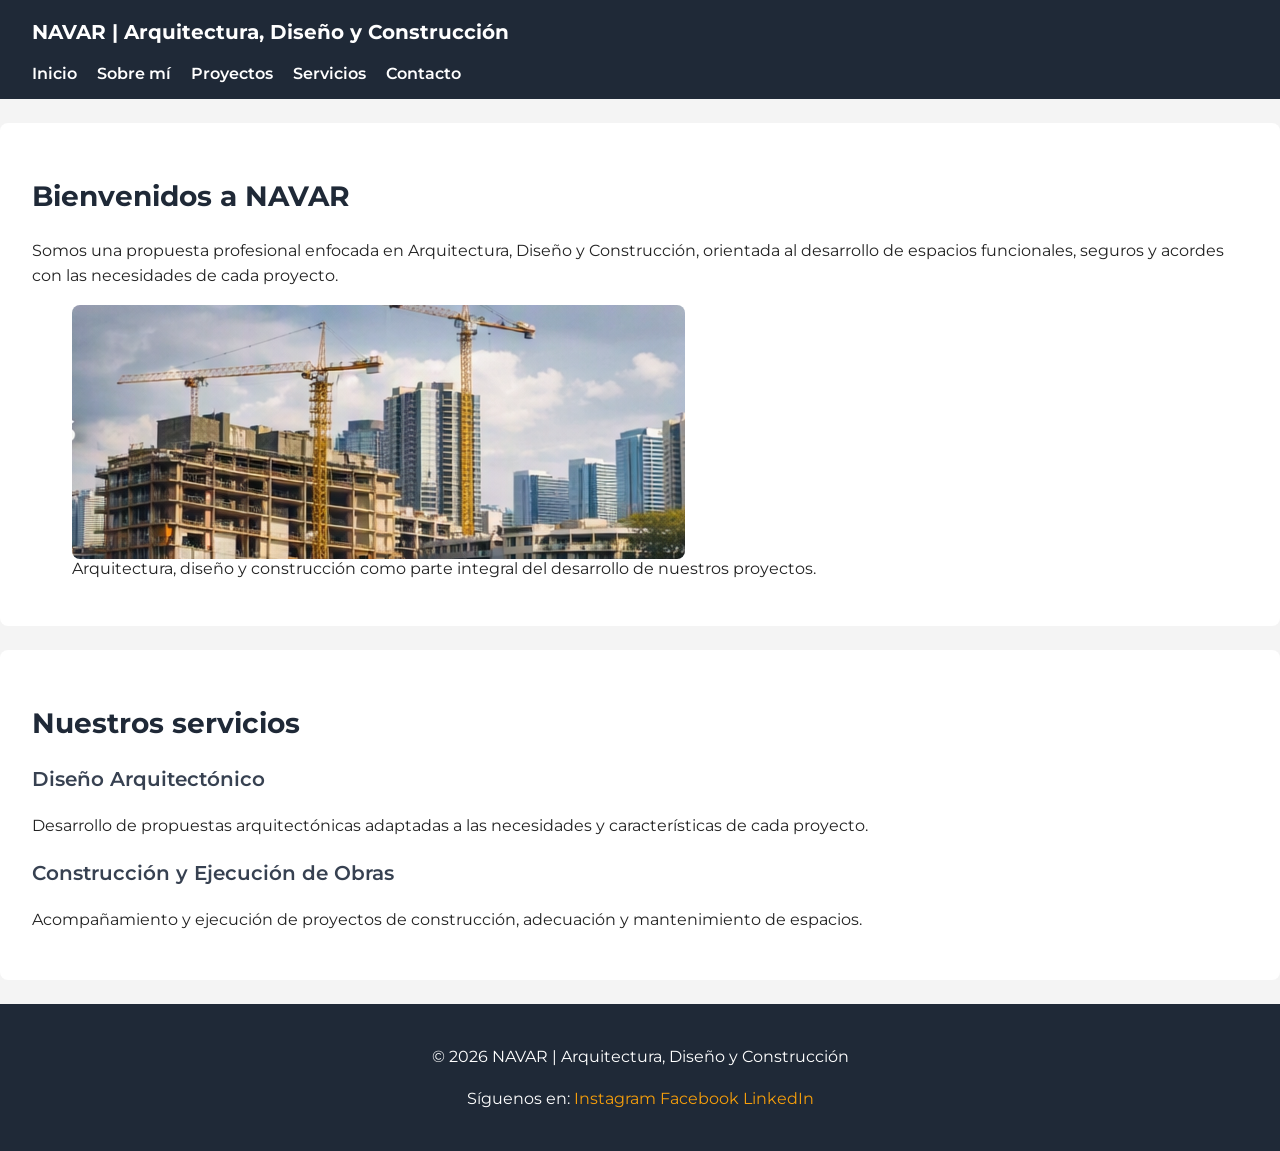
==== index.html @ 4e8dbc4c "Preentrega 2 - Estilizacion visual NAVAR" ====
<!DOCTYPE html>
<html lang="es">
<head>
    <meta charset="UTF-8">
    <meta name="viewport" content="width=device-width, initial-scale=1.0">
    <title>NAVAR | Inicio</title>

    <link rel="preconnect" href="https://fonts.googleapis.com">
<link rel="preconnect" href="https://fonts.gstatic.com" crossorigin>
<link href="https://fonts.googleapis.com/css2?family=Montserrat:wght@400;600;700&display=swap" rel="stylesheet">

    <link rel="stylesheet" href="styles/styles.css">
</head>
<body>
 <header>
    <p class="marca">NAVAR | Arquitectura, Diseño y Construcción</p>

    <nav>
        <ul>
            <li><a href="index.html">Inicio</a></li>
        <li><a href="pages/sobre-mi.html">Sobre mí</a></li>
        <li><a href="pages/proyectos.html">Proyectos</a></li>
        <li><a href="pages/servicios.html">Servicios</a></li>
        <li><a href="pages/contacto.html">Contacto</a></li>
        </ul>
    </nav>
</header>
<main>
    <section>
        <h2>Bienvenidos a NAVAR</h2>
        <p>
            Somos una propuesta profesional enfocada en Arquitectura, Diseño y Construcción,
            orientada al desarrollo de espacios funcionales, seguros y acordes con las
            necesidades de cada proyecto.
        </p>
      <figure>
    <img src="img/proyecto-construccion.png"
         alt="Edificio en proceso de construcción con estructura y equipos de obra">
    <figcaption>
        Arquitectura, diseño y construcción como parte integral del desarrollo de nuestros proyectos.
    </figcaption>
</figure>  
    </section>

    <section>
        <h2>Nuestros servicios</h2>

        <article>
            <h3>Diseño Arquitectónico</h3>
            <p>
                Desarrollo de propuestas arquitectónicas adaptadas a las necesidades
                y características de cada proyecto.
            </p>
        </article>

        <article>
            <h3>Construcción y Ejecución de Obras</h3>
            <p>
                Acompañamiento y ejecución de proyectos de construcción,
                adecuación y mantenimiento de espacios.
            </p>
        </article>
    </section>
</main> 
<footer>
    <p>&copy; 2026 NAVAR | Arquitectura, Diseño y Construcción</p>

    <p>
        Síguenos en:
        <a href="https://www.instagram.com/" target="_blank" rel="noopener">Instagram</a>
        <a href="https://www.facebook.com/" target="_blank" rel="noopener">Facebook</a>
        <a href="https://www.linkedin.com/" target="_blank" rel="noopener">LinkedIn</a>
    </p>
</footer>  
</body>
</html>
---- styles/styles.css ----
/* =========================
   1. ESTILOS GENERALES
========================= */

body {
    margin: 0;
    font-family: "Montserrat", sans-serif;
    background-color: #f4f4f4;
    color: #222222;
}


/* =========================
   2. HEADER Y NAVEGACIÓN
========================= */

header {
    background-color: #1f2937;
    color: #ffffff;
    padding: 1rem 2rem;
}

nav ul {
    list-style: none;
    margin: 0;
    padding: 0;
}

nav li {
    display: inline-block;
    margin-right: 1rem;
}

nav a {
    color: #ffffff;
    text-decoration: none;
    font-weight: 600;
}

nav a:hover {
    color: #f59e0b;
}

.marca {
    margin: 0 0 1rem 0;
    color: #ffffff;
    font-size: 1.25rem;
    font-weight: 700;
}

/* =========================
   3. TÍTULOS Y TEXTOS
========================= */

h1 {
    font-size: 2.5rem;
    font-weight: 700;
    line-height: 1.2;
    color: #1f2937;
}

h2 {
    font-size: 1.75rem;
    font-weight: 700;
    line-height: 1.3;
    color: #1f2937;
}

h3 {
    font-size: 1.25rem;
    font-weight: 600;
    line-height: 1.4;
    color: #374151;
}

p {
    font-size: 1rem;
    font-weight: 400;
    line-height: 1.6;
}


/* =========================
   4. SECCIONES
========================= */

section {
    background-color: #ffffff;
    margin: 1.5rem 0;
    padding: 2rem;
    border-radius: 0.5rem;
}


/* =========================
   5. IMÁGENES
========================= */

img {
    max-width: 100%;
    height: auto;
    display: block;
    border-radius: 0.5rem;
}


/* =========================
   6. FOOTER
========================= */

footer {
    background-color: #1f2937;
    color: #ffffff;
    padding: 1.5rem 2rem;
    text-align: center;
}

footer a {
    color: #f59e0b;
    text-decoration: none;
}

footer a:hover {
    text-decoration: underline;
}
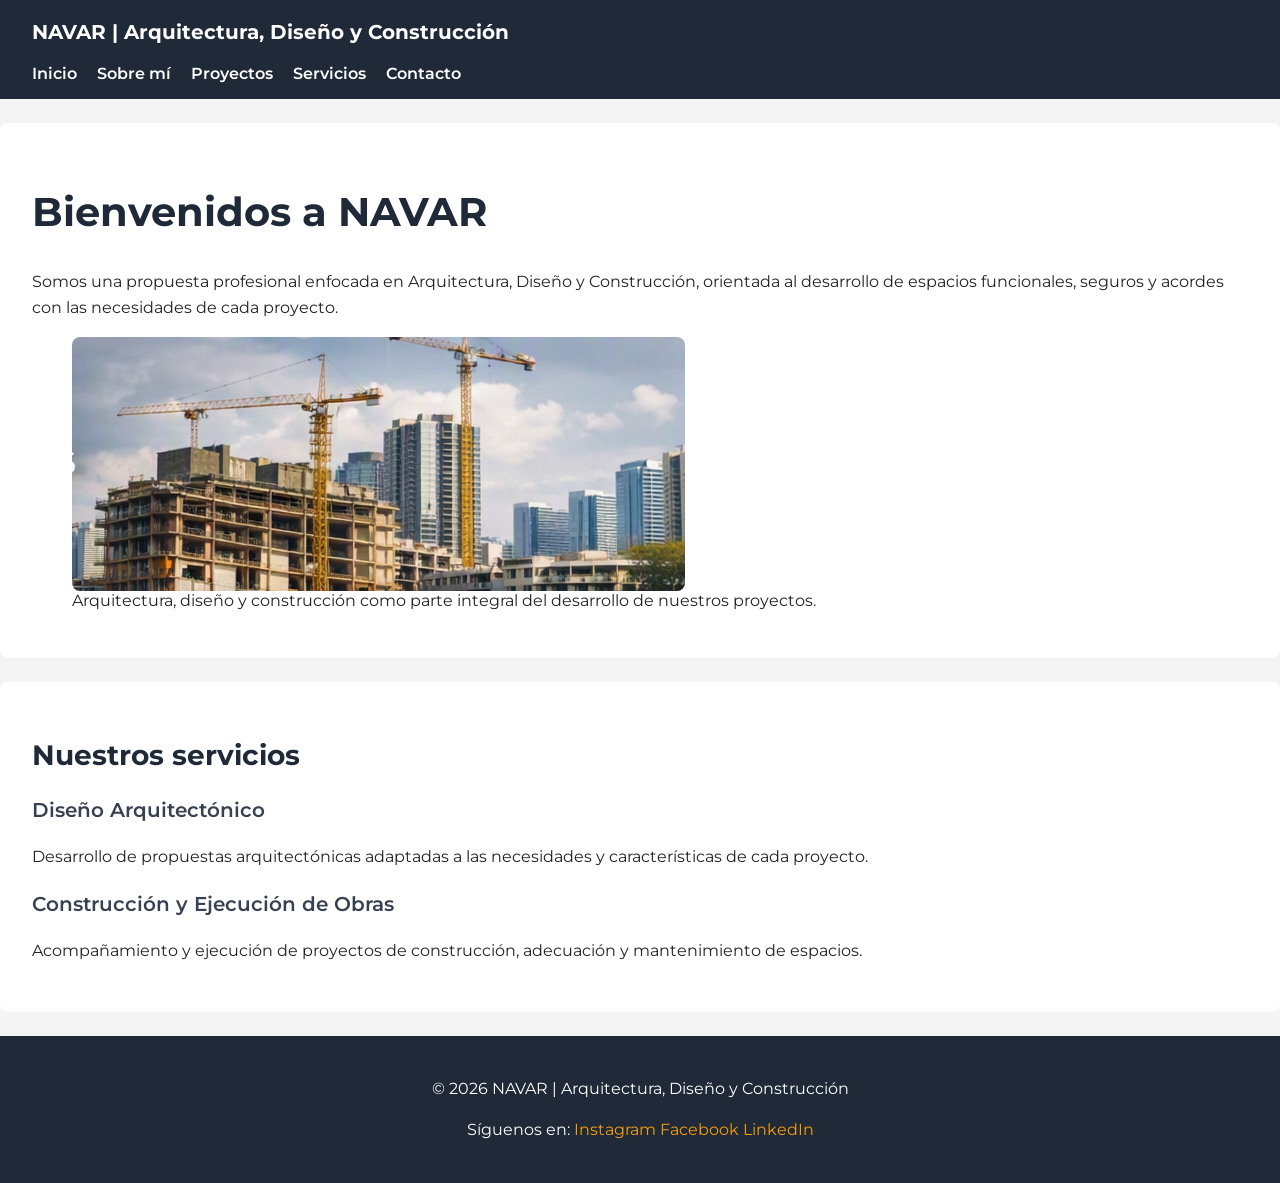
==== commit 7776b509: "Ajustes post evaluacion Preentrega 2" ====
--- a/index.html
+++ b/index.html
@@ -6,28 +6,28 @@
     <title>NAVAR | Inicio</title>
 
     <link rel="preconnect" href="https://fonts.googleapis.com">
-<link rel="preconnect" href="https://fonts.gstatic.com" crossorigin>
-<link href="https://fonts.googleapis.com/css2?family=Montserrat:wght@400;600;700&display=swap" rel="stylesheet">
+    <link rel="preconnect" href="https://fonts.gstatic.com" crossorigin>
+    <link href="https://fonts.googleapis.com/css2?family=Montserrat:wght@400;600;700&display=swap" rel="stylesheet">
 
     <link rel="stylesheet" href="styles/styles.css">
 </head>
 <body>
- <header>
+ <header class="header-principal">
     <p class="marca">NAVAR | Arquitectura, Diseño y Construcción</p>
 
     <nav>
         <ul>
             <li><a href="index.html">Inicio</a></li>
-        <li><a href="pages/sobre-mi.html">Sobre mí</a></li>
-        <li><a href="pages/proyectos.html">Proyectos</a></li>
-        <li><a href="pages/servicios.html">Servicios</a></li>
-        <li><a href="pages/contacto.html">Contacto</a></li>
+            <li><a href="pages/sobre-mi.html">Sobre mí</a></li>
+            <li><a href="pages/proyectos.html">Proyectos</a></li>
+            <li><a href="pages/servicios.html">Servicios</a></li>
+            <li><a href="pages/contacto.html">Contacto</a></li>
         </ul>
     </nav>
 </header>
 <main>
-    <section>
-        <h2>Bienvenidos a NAVAR</h2>
+    <section class="seccion-principal">
+        <h1>Bienvenidos a NAVAR</h1>
         <p>
             Somos una propuesta profesional enfocada en Arquitectura, Diseño y Construcción,
             orientada al desarrollo de espacios funcionales, seguros y acordes con las
@@ -42,7 +42,7 @@
 </figure>  
     </section>
 
-    <section>
+    <section class="seccion-principal">
         <h2>Nuestros servicios</h2>
 
         <article>
@@ -62,7 +62,7 @@
         </article>
     </section>
 </main> 
-<footer>
+<footer class="footer-principal">
     <p>&copy; 2026 NAVAR | Arquitectura, Diseño y Construcción</p>
 
     <p>
--- a/styles/styles.css
+++ b/styles/styles.css
@@ -14,7 +14,7 @@
    2. HEADER Y NAVEGACIÓN
 ========================= */
 
-header {
+.header-principal {
     background-color: #1f2937;
     color: #ffffff;
     padding: 1rem 2rem;
@@ -84,7 +84,7 @@
    4. SECCIONES
 ========================= */
 
-section {
+.seccion-principal {
     background-color: #ffffff;
     margin: 1.5rem 0;
     padding: 2rem;
@@ -108,18 +108,18 @@
    6. FOOTER
 ========================= */
 
-footer {
+.footer-principal {
     background-color: #1f2937;
     color: #ffffff;
     padding: 1.5rem 2rem;
     text-align: center;
 }
 
-footer a {
+.footer-principal a {
     color: #f59e0b;
     text-decoration: none;
 }
 
-footer a:hover {
+.footer-principal a:hover {
     text-decoration: underline;
 }
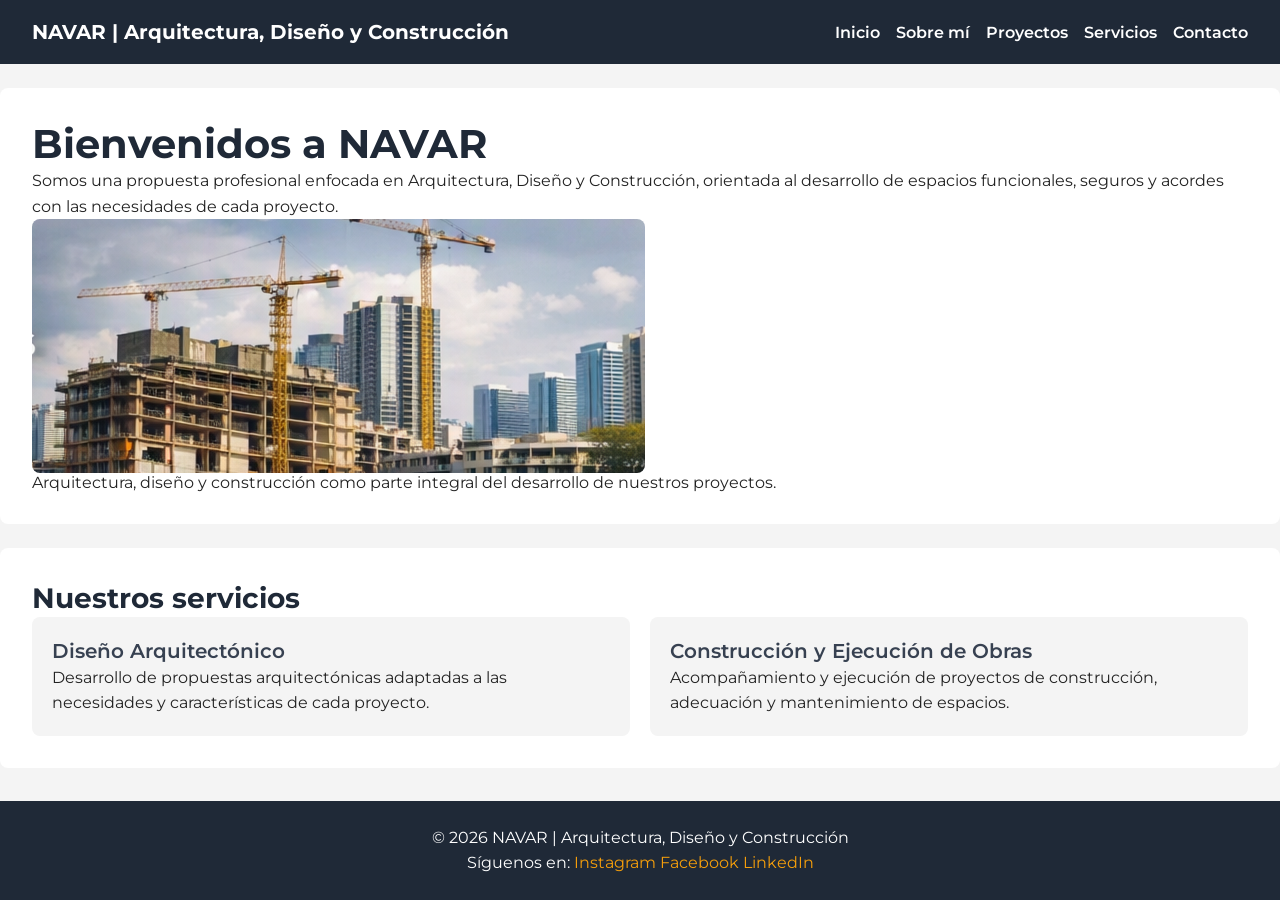
==== commit 473b447b: "Preentrega 3 - Box Model y Flexbox NAVAR" ====
--- a/index.html
+++ b/index.html
@@ -45,6 +45,8 @@
     <section class="seccion-principal">
         <h2>Nuestros servicios</h2>
 
+        <div class="contenedor-servicios">
+
         <article>
             <h3>Diseño Arquitectónico</h3>
             <p>
@@ -60,6 +62,8 @@
                 adecuación y mantenimiento de espacios.
             </p>
         </article>
+
+        </div>
     </section>
 </main> 
 <footer class="footer-principal">
--- a/styles/styles.css
+++ b/styles/styles.css
@@ -2,11 +2,27 @@
    1. ESTILOS GENERALES
 ========================= */
 
+* {
+    margin: 0;
+    padding: 0;
+    box-sizing: border-box;
+}
+
 body {
     margin: 0;
     font-family: "Montserrat", sans-serif;
     background-color: #f4f4f4;
     color: #222222;
+
+    min-height: 100vh;
+    display: flex;
+    flex-direction: column;
+}
+
+/* CONTENIDO PRINCIPAL FLEXIBLE */
+
+main {
+    flex: 1;
 }
 
 
@@ -18,17 +34,21 @@
     background-color: #1f2937;
     color: #ffffff;
     padding: 1rem 2rem;
+
+    display: flex;
+    justify-content: space-between;
+    align-items: center;
+    gap: 2rem;
 }
 
 nav ul {
+    display: flex;
+    align-items: center;
+    gap: 1rem;
+
     list-style: none;
     margin: 0;
     padding: 0;
-}
-
-nav li {
-    display: inline-block;
-    margin-right: 1rem;
 }
 
 nav a {
@@ -42,7 +62,7 @@
 }
 
 .marca {
-    margin: 0 0 1rem 0;
+    margin: 0;
     color: #ffffff;
     font-size: 1.25rem;
     font-weight: 700;
@@ -89,8 +109,92 @@
     margin: 1.5rem 0;
     padding: 2rem;
     border-radius: 0.5rem;
-}
-
+    }
+
+/* CONTENEDOR FLEXIBLE DE SERVICIOS */
+
+.contenedor-servicios {
+    display: flex;
+    flex-wrap: wrap;
+    gap: 20px;
+}
+
+/* TARJETAS FLEXIBLES DE SERVICIOS */
+
+.contenedor-servicios article {
+    flex: 1 1 300px;
+    padding: 20px;
+    background-color: #f4f4f4;
+    border-radius: 8px;
+}
+
+/* CONTENEDOR FLEXIBLE DE PROYECTOS */
+
+.contenedor-proyectos {
+    display: flex;
+    flex-wrap: wrap;
+    gap: 20px;
+}
+
+/* TARJETAS DE AREAS DE TRABAJO */
+
+.contenedor-proyectos article {
+    flex: 1 1 250px;
+    padding: 20px;
+    background-color: #f4f4f4;
+    border-radius: 8px;
+}
+
+/* CONTENEDOR DE LA PAGINA SERVICIOS */
+
+.contenedor-pagina-servicios {
+    display: flex;
+    flex-wrap: wrap;
+    gap: 20px;
+}
+
+/* TARJETAS DE LA PAGINA SERVICIOS */
+
+.contenedor-pagina-servicios article {
+    flex: 1 1 250px;
+    padding: 20px;
+    background-color: #f4f4f4;
+    border-radius: 8px;
+}
+
+/* CONTENEDOR FLEXIBLE DEL PERFIL */
+
+.contenedor-perfil {
+    display: flex;
+    flex-wrap: wrap;
+    gap: 20px;
+}
+
+/* TARJETAS DEL PERFIL PROFESIONAL */
+
+.contenedor-perfil article {
+    flex: 1 1 300px;
+    padding: 20px;
+    background-color: #f4f4f4;
+    border-radius: 8px;
+}
+
+/* CONTENEDOR FLEXIBLE DE CONTACTO */
+
+.contenedor-contacto {
+    display: flex;
+    flex-wrap: wrap;
+    gap: 20px;
+}
+
+/* TARJETAS DE CANALES DE CONTACTO */
+
+.contenedor-contacto article {
+    flex: 1 1 300px;
+    padding: 20px;
+    background-color: #f4f4f4;
+    border-radius: 8px;
+}
 
 /* =========================
    5. IMÁGENES
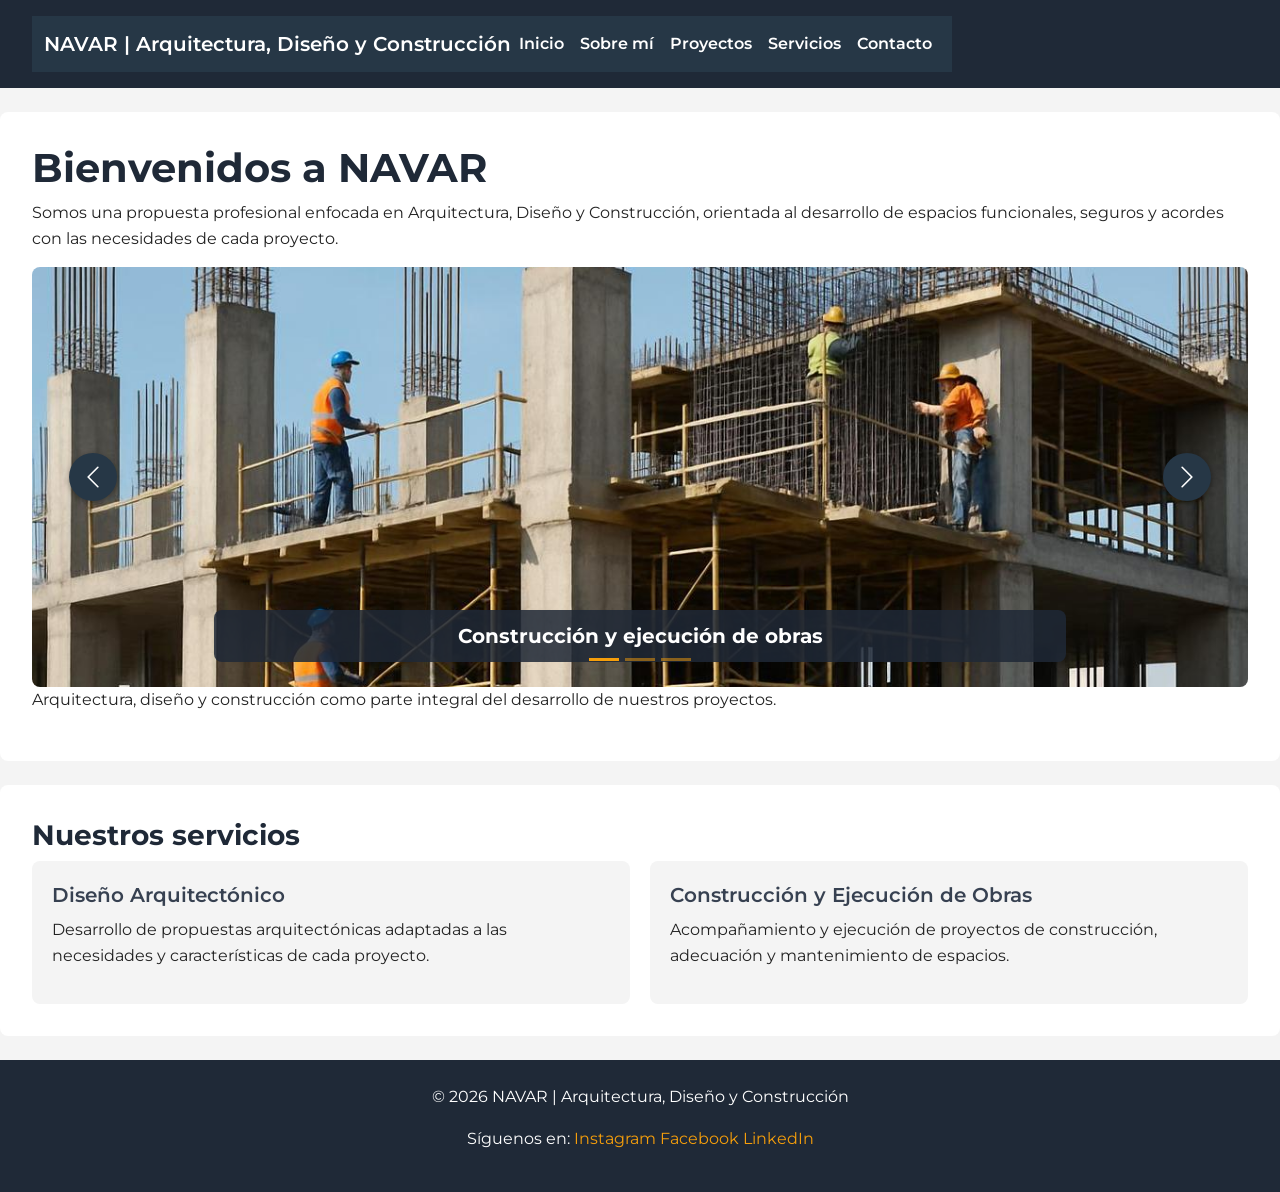
==== commit 4055b6b3: "Completa preentrega 5 NAVAR" ====
--- a/index.html
+++ b/index.html
@@ -9,22 +9,54 @@
     <link rel="preconnect" href="https://fonts.gstatic.com" crossorigin>
     <link href="https://fonts.googleapis.com/css2?family=Montserrat:wght@400;600;700&display=swap" rel="stylesheet">
 
+    <link href="https://cdn.jsdelivr.net/npm/bootstrap@5.3.8/dist/css/bootstrap.min.css" rel="stylesheet">
     <link rel="stylesheet" href="styles/styles.css">
 </head>
-<body>
- <header class="header-principal">
-    <p class="marca">NAVAR | Arquitectura, Diseño y Construcción</p>
+<body class="layout-grid">
+ 
+<header class="header-principal">
+    <nav class="navbar navbar-expand-lg navbar-dark navbar-navar">
+        <div class="container-fluid">
 
-    <nav>
-        <ul>
-            <li><a href="index.html">Inicio</a></li>
-            <li><a href="pages/sobre-mi.html">Sobre mí</a></li>
-            <li><a href="pages/proyectos.html">Proyectos</a></li>
-            <li><a href="pages/servicios.html">Servicios</a></li>
-            <li><a href="pages/contacto.html">Contacto</a></li>
-        </ul>
+            <a class="navbar-brand marca" href="index.html">
+                NAVAR | Arquitectura, Diseño y Construcción
+            </a>
+
+            <button class="navbar-toggler" type="button"
+                data-bs-toggle="collapse"
+                data-bs-target="#menuPrincipal"
+                aria-controls="menuPrincipal"
+                aria-expanded="false"
+                aria-label="Abrir o cerrar el menú de navegación">
+                <span class="navbar-toggler-icon"></span>
+            </button>
+
+            <div class="collapse navbar-collapse" id="menuPrincipal">
+                <ul class="navbar-nav ms-auto mb-2 mb-lg-0">
+                    <li class="nav-item">
+                        <a class="nav-link active"
+                           aria-current="page"
+                           href="index.html">Inicio</a>
+                    </li>
+                    <li class="nav-item">
+                        <a class="nav-link" href="pages/sobre-mi.html">Sobre mí</a>
+                    </li>
+                    <li class="nav-item">
+                        <a class="nav-link" href="pages/proyectos.html">Proyectos</a>
+                    </li>
+                    <li class="nav-item">
+                        <a class="nav-link" href="pages/servicios.html">Servicios</a>
+                    </li>
+                    <li class="nav-item">
+                        <a class="nav-link" href="pages/contacto.html">Contacto</a>
+                    </li>
+                </ul>
+            </div>
+
+        </div>
     </nav>
 </header>
+
 <main>
     <section class="seccion-principal">
         <h1>Bienvenidos a NAVAR</h1>
@@ -33,13 +65,80 @@
             orientada al desarrollo de espacios funcionales, seguros y acordes con las
             necesidades de cada proyecto.
         </p>
-      <figure>
-    <img src="img/proyecto-construccion.png"
-         alt="Edificio en proceso de construcción con estructura y equipos de obra">
-    <figcaption>
-        Arquitectura, diseño y construcción como parte integral del desarrollo de nuestros proyectos.
-    </figcaption>
-</figure>  
+      
+<div id="carouselNavar" class="carousel slide carousel-fade"
+     data-bs-ride="carousel">
+
+    <!-- Indicadores de las diapositivas -->
+    <div class="carousel-indicators">
+        <button type="button" data-bs-target="#carouselNavar"
+            data-bs-slide-to="0" class="active"
+            aria-current="true" aria-label="Diapositiva 1"></button>
+
+        <button type="button" data-bs-target="#carouselNavar"
+            data-bs-slide-to="1"
+            aria-label="Diapositiva 2"></button>
+
+        <button type="button" data-bs-target="#carouselNavar"
+            data-bs-slide-to="2"
+            aria-label="Diapositiva 3"></button>
+    </div>
+
+    <!-- Imágenes del carousel -->
+    <div class="carousel-inner">
+
+        <div id="construccion" class="carousel-item active">
+            <img src="img/construccion-obras.jpg"
+                class="d-block w-100 imagen-carousel"
+                alt="Construcción y ejecución de obras">
+            <div class="carousel-caption">
+                <h3>Construcción y ejecución de obras</h3>
+            </div>
+        </div>
+
+        <div id="diseno" class="carousel-item">
+            <img src="img/arquitectura-diseno.jpg"
+                class="d-block w-100 imagen-carousel"
+                alt="Proyecto de arquitectura y diseño">
+            <div class="carousel-caption">
+                <h3>Arquitectura y diseño</h3>
+            </div>
+        </div>
+
+        <div id="mantenimiento" class="carousel-item">
+            <img src="img/adecuacion-mantenimiento.jpg"
+                class="d-block w-100 imagen-carousel"
+                alt="Adecuación y mantenimiento de espacios">
+            <div class="carousel-caption">
+                <h3>Adecuación y mantenimiento</h3>
+            </div>
+        </div>
+
+    </div>
+
+    <!-- Botón anterior -->
+    <button class="carousel-control-prev" type="button"
+        data-bs-target="#carouselNavar" data-bs-slide="prev"
+        aria-label="Imagen anterior">
+        <span class="carousel-control-prev-icon"
+              aria-hidden="true"></span>
+    </button>
+
+    <!-- Botón siguiente -->
+    <button class="carousel-control-next" type="button"
+        data-bs-target="#carouselNavar" data-bs-slide="next"
+        aria-label="Imagen siguiente">
+        <span class="carousel-control-next-icon"
+              aria-hidden="true"></span>
+    </button>
+
+</div>
+
+<p class="texto-carousel">
+    Arquitectura, diseño y construcción como parte integral
+    del desarrollo de nuestros proyectos.
+</p>
+  
     </section>
 
     <section class="seccion-principal">
@@ -76,5 +175,24 @@
         <a href="https://www.linkedin.com/" target="_blank" rel="noopener">LinkedIn</a>
     </p>
 </footer>  
+<script src="https://cdn.jsdelivr.net/npm/bootstrap@5.3.8/dist/js/bootstrap.bundle.min.js"></script>
+
+<script>
+    const carrusel = document.getElementById('carouselNavar');
+
+    const destinos = {
+        '#construccion': 0,
+        '#diseno': 1,
+        '#mantenimiento': 2
+    };
+
+    const destino = destinos[window.location.hash];
+
+    if (carrusel && destino !== undefined) {
+        const instancia = bootstrap.Carousel.getOrCreateInstance(carrusel);
+        instancia.to(destino);
+    }
+</script>
+
 </body>
 </html>
--- a/styles/styles.css
+++ b/styles/styles.css
@@ -25,6 +25,30 @@
     flex: 1;
 }
 
+/* GRID PRINCIPAL - PREENTREGA 4 */
+
+.layout-grid {
+    display: grid;
+    grid-template-columns: minmax(0, 1fr);
+    grid-template-rows: auto 1fr auto;
+    grid-template-areas:
+        "header"
+        "main"
+        "footer";
+}
+
+.layout-grid > header {
+    grid-area: header;
+}
+
+.layout-grid > main {
+    grid-area: main;
+}
+
+.layout-grid > footer {
+    grid-area: footer;
+}
+
 
 /* =========================
    2. HEADER Y NAVEGACIÓN
@@ -33,16 +57,18 @@
 .header-principal {
     background-color: #1f2937;
     color: #ffffff;
-    padding: 1rem 2rem;
-
-    display: flex;
-    justify-content: space-between;
+    padding: 1rem;
+
+    display: flex;
+    flex-direction: column;
     align-items: center;
-    gap: 2rem;
-}
-
-nav ul {
-    display: flex;
+    gap: 1rem;
+}
+
+.header-principal nav ul:not(.navbar-nav) {
+    display: flex;
+    flex-wrap: wrap;
+    justify-content: center;
     align-items: center;
     gap: 1rem;
 
@@ -51,13 +77,13 @@
     padding: 0;
 }
 
-nav a {
+.header-principal nav a:not(.nav-link) {
     color: #ffffff;
     text-decoration: none;
     font-weight: 600;
 }
 
-nav a:hover {
+.header-principal nav a:not(.nav-link):hover {
     color: #f59e0b;
 }
 
@@ -128,11 +154,11 @@
     border-radius: 8px;
 }
 
-/* CONTENEDOR FLEXIBLE DE PROYECTOS */
+/* CONTENEDOR GRID DE PROYECTOS - MOBILE FIRST */
 
 .contenedor-proyectos {
-    display: flex;
-    flex-wrap: wrap;
+    display: grid;
+    grid-template-columns: minmax(0, 1fr);
     gap: 20px;
 }
 
@@ -226,4 +252,207 @@
 
 .footer-principal a:hover {
     text-decoration: underline;
+}
+
+/* =================================
+   7. MEDIA QUERIES - ESCRITORIO
+================================= */
+
+@media (min-width: 1024px) {
+
+    /* Encabezado horizontal */
+    .header-principal {
+        flex-direction: row;
+        justify-content: space-between;
+        padding: 1rem 2rem;
+    }
+
+    /* Proyectos distribuidos en 3 columnas */
+    .contenedor-proyectos {
+        grid-template-columns: repeat(3, minmax(0, 1fr));
+    }
+
+}
+
+/* NAVBAR PERSONALIZADA NAVAR */
+
+.navbar-navar {
+    background-color: #263746;
+}
+
+.navbar-navar .navbar-brand {
+    color: #ffffff;
+    font-family: 'Montserrat', sans-serif;
+    font-size: 1.25rem;
+    font-weight: 700;
+    white-space: normal;
+    line-height: 1.3;
+    max-width: 85%;
+}
+
+.navbar-navar .nav-link {
+    color: #ffffff;
+    font-family: 'Montserrat', sans-serif;
+    font-size: 1rem;
+    font-weight: 600;
+    transition: color 0.3s ease, background-color 0.3s ease;
+}
+
+.navbar-navar .nav-link:hover {
+    color: #d6b36a;
+}
+
+.navbar-navar .nav-link:focus {
+    color: #d6b36a;
+    outline: 2px solid #d6b36a;
+    outline-offset: 3px;
+}
+
+.navbar-navar .nav-link:active {
+    color: #ffffff;
+    background-color: #405466;
+}
+
+.navbar-navar .navbar-toggler {
+    border-color: #ffffff;
+}
+
+.navbar-navar .navbar-toggler-icon {
+    filter: brightness(0) invert(1);
+}
+
+@media (max-width: 991.98px) {
+    .navbar-navar .navbar-brand {
+        font-size: 1.1rem;
+        max-width: calc(100% - 60px);
+    }
+
+    .navbar-navar .navbar-toggler {
+        flex-shrink: 0;
+    }
+
+    .navbar-navar .navbar-collapse {
+        padding-top: 0.75rem;
+    }
+
+    .navbar-navar .nav-link {
+        padding: 0.65rem 0.25rem;
+    }
+}
+
+/* CAROUSEL BOOTSTRAP - NAVAR */
+
+.imagen-carousel {
+    height: 420px;
+    object-fit: cover;
+    border-radius: 8px;
+}
+
+#carouselNavar .carousel-caption {
+    background-color: rgba(31, 41, 55, 0.85);
+    border-radius: 8px;
+    padding: 12px;
+    bottom: 25px;
+}
+
+#carouselNavar .carousel-caption h3 {
+    color: #ffffff;
+    font-family: 'Montserrat', sans-serif;
+    font-size: 1.25rem;
+    font-weight: 700;
+    margin: 0;
+}
+
+#carouselNavar .carousel-indicators [data-bs-target] {
+    background-color: #f59e0b;
+}
+
+#carouselNavar .carousel-control-prev-icon,
+#carouselNavar .carousel-control-next-icon {
+    filter: none;
+}
+
+@media (max-width: 576px) {
+    .imagen-carousel {
+        height: 260px;
+    }
+
+    #carouselNavar .carousel-caption {
+        bottom: 12px;
+        padding: 8px;
+    }
+
+    #carouselNavar .carousel-caption h3 {
+        font-size: 0.9rem;
+    }
+}
+
+/* FLECHAS DEL CAROUSEL NAVAR */
+#carouselNavar .carousel-control-prev-icon,
+#carouselNavar .carousel-control-next-icon {
+    background-color: #263746;
+    border-radius: 50%;
+    background-size: 55% 55%;
+    width: 3rem;
+    height: 3rem;
+    box-shadow: 0 2px 6px rgba(0, 0, 0, 0.35);
+}
+
+#carouselNavar .carousel-control-prev,
+#carouselNavar .carousel-control-next {
+    width: 10%;
+    opacity: 1;
+}
+
+#carouselNavar .carousel-control-prev:hover,
+#carouselNavar .carousel-control-next:hover {
+    opacity: 0.8;
+}
+
+/* INDICADORES DEL CAROUSEL - NAVAR */
+#carouselNavar .carousel-indicators {
+    z-index: 20;
+}
+
+/* ================================
+   INTERACTIVIDAD BOOTSTRAP - NAVAR
+================================ */
+
+/* Transición suave de las tarjetas */
+.card {
+    transition: transform 0.25s ease,
+                box-shadow 0.25s ease;
+}
+
+/* Estado hover de las tarjetas */
+.card:hover {
+    transform: translateY(-4px);
+    box-shadow: 0 0.5rem 1rem rgba(0, 0, 0, 0.15);
+}
+
+/* Transición de los botones */
+.btn {
+    transition: background-color 0.25s ease,
+                color 0.25s ease,
+                box-shadow 0.25s ease;
+}
+
+/* Estado hover de los botones */
+.btn-dark:hover {
+    background-color: #405466;
+    border-color: #405466;
+}
+
+/* Estado focus visible para teclado */
+.btn:focus-visible {
+    outline: 3px solid #d6b36a;
+    outline-offset: 3px;
+    box-shadow: none;
+}
+
+/* Estado active al pulsar los botones */
+.btn-dark:active {
+    background-color: #1f2937;
+    border-color: #1f2937;
+    transform: scale(0.98);
 }
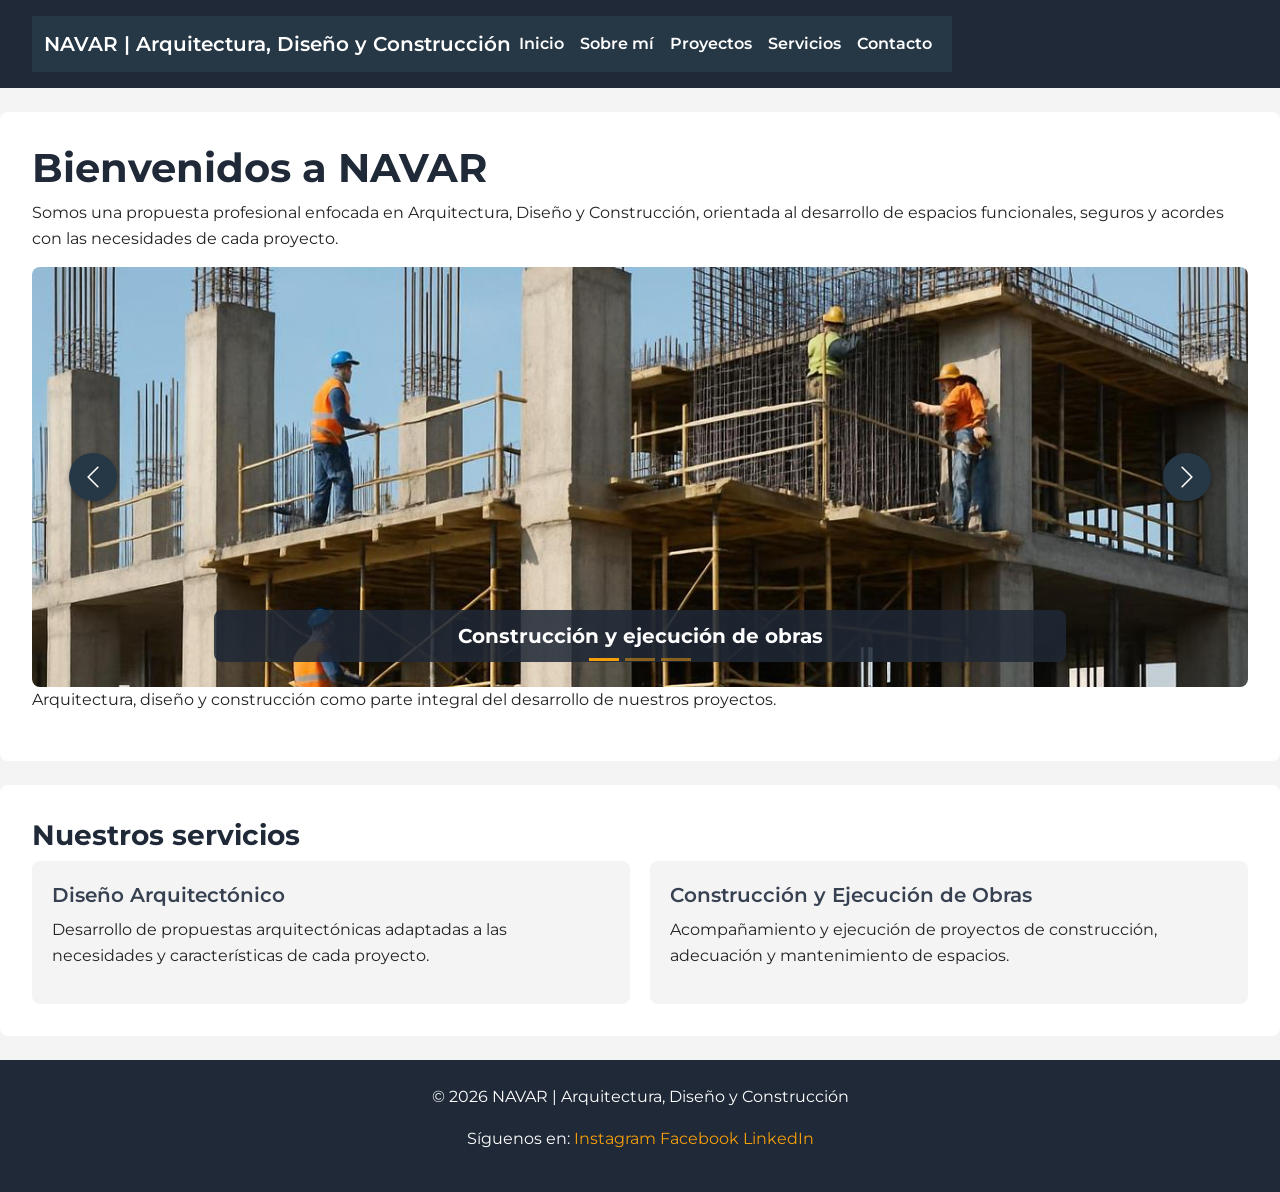
==== commit 92505b3a: "feat: completar animaciones y responsive de NAVAR" ====
--- a/index.html
+++ b/index.html
@@ -10,6 +10,10 @@
     <link href="https://fonts.googleapis.com/css2?family=Montserrat:wght@400;600;700&display=swap" rel="stylesheet">
 
     <link href="https://cdn.jsdelivr.net/npm/bootstrap@5.3.8/dist/css/bootstrap.min.css" rel="stylesheet">
+
+    <link rel="stylesheet" href="https://cdnjs.cloudflare.com/ajax/libs/animate.css/4.1.1/animate.min.css">
+
+
     <link rel="stylesheet" href="styles/styles.css">
 </head>
 <body class="layout-grid">
@@ -58,8 +62,8 @@
 </header>
 
 <main>
-    <section class="seccion-principal">
-        <h1>Bienvenidos a NAVAR</h1>
+    <section class="seccion-principal animacion-entrada">
+        <h1 class="animate__animated animate__fadeInDown">Bienvenidos a NAVAR</h1>
         <p>
             Somos una propuesta profesional enfocada en Arquitectura, Diseño y Construcción,
             orientada al desarrollo de espacios funcionales, seguros y acordes con las
@@ -141,7 +145,7 @@
   
     </section>
 
-    <section class="seccion-principal">
+    <section class="seccion-principal animacion-entrada">
         <h2>Nuestros servicios</h2>
 
         <div class="contenedor-servicios">
--- a/styles/styles.css
+++ b/styles/styles.css
@@ -1,458 +1,416 @@
-/* =========================
-   1. ESTILOS GENERALES
-========================= */
-
+@charset "UTF-8";
+/* =========================
+   NAVAR | ARCHIVO PRINCIPAL SCSS
+========================= */
+/* Herramientas */
+/* =========================
+   VARIABLES DE NAVAR
+========================= */
+/* Colores principales */
+/* Tipografía */
+/* Tamaños de texto */
+/* Espaciados */
+/* Bordes */
+/* Transiciones */
+/* =========================
+   MIXINS REUTILIZABLES NAVAR
+========================= */
+/* Bordes redondeados configurables */
+/* Transiciones reutilizables */
+/* Contenedores flexibles con separación */
+/* Estilos generales */
+/* =========================
+   TIPOGRAFÍA NAVAR
+========================= */
+h1 {
+  font-size: 2.5rem;
+  font-weight: 700;
+  line-height: 1.2;
+  color: #1f2937;
+}
+
+h2 {
+  font-size: 1.75rem;
+  font-weight: 700;
+  line-height: 1.3;
+  color: #1f2937;
+}
+
+h3 {
+  font-size: 1.25rem;
+  font-weight: 600;
+  line-height: 1.4;
+  color: #374151;
+}
+
+p {
+  font-size: 1rem;
+  font-weight: 400;
+  line-height: 1.6;
+}
+
+/* =========================
+   ESTILOS BASE NAVAR
+========================= */
 * {
-    margin: 0;
-    padding: 0;
-    box-sizing: border-box;
+  margin: 0;
+  padding: 0;
+  box-sizing: border-box;
 }
 
 body {
-    margin: 0;
-    font-family: "Montserrat", sans-serif;
-    background-color: #f4f4f4;
-    color: #222222;
-
-    min-height: 100vh;
-    display: flex;
-    flex-direction: column;
-}
-
-/* CONTENIDO PRINCIPAL FLEXIBLE */
-
+  margin: 0;
+  font-family: "Montserrat", sans-serif;
+  background-color: #f4f4f4;
+  color: #222222;
+  min-height: 100vh;
+  display: flex;
+  flex-direction: column;
+}
+
+/* Contenido principal flexible */
 main {
-    flex: 1;
-}
-
-/* GRID PRINCIPAL - PREENTREGA 4 */
-
+  flex: 1;
+}
+
+/* Grid principal */
 .layout-grid {
-    display: grid;
-    grid-template-columns: minmax(0, 1fr);
-    grid-template-rows: auto 1fr auto;
-    grid-template-areas:
-        "header"
-        "main"
-        "footer";
-}
-
+  display: grid;
+  grid-template-columns: minmax(0, 1fr);
+  grid-template-rows: auto 1fr auto;
+  grid-template-areas: "header" "main" "footer";
+}
 .layout-grid > header {
-    grid-area: header;
-}
-
+  grid-area: header;
+}
 .layout-grid > main {
-    grid-area: main;
-}
-
+  grid-area: main;
+}
 .layout-grid > footer {
-    grid-area: footer;
-}
-
-
-/* =========================
-   2. HEADER Y NAVEGACIÓN
-========================= */
-
+  grid-area: footer;
+}
+
+/* Imágenes adaptables */
+img {
+  max-width: 100%;
+  height: auto;
+  display: block;
+  border-radius: 0.5rem;
+}
+
+/* Estructura del sitio */
+/* =========================
+   HEADER PRINCIPAL NAVAR
+========================= */
 .header-principal {
-    background-color: #1f2937;
-    color: #ffffff;
-    padding: 1rem;
-
-    display: flex;
-    flex-direction: column;
-    align-items: center;
-    gap: 1rem;
-}
-
+  background-color: #1f2937;
+  color: #ffffff;
+  padding: 1rem;
+  display: flex;
+  flex-direction: column;
+  align-items: center;
+  gap: 1rem;
+}
 .header-principal nav ul:not(.navbar-nav) {
-    display: flex;
-    flex-wrap: wrap;
-    justify-content: center;
-    align-items: center;
-    gap: 1rem;
-
-    list-style: none;
-    margin: 0;
-    padding: 0;
-}
-
+  display: flex;
+  flex-wrap: wrap;
+  justify-content: center;
+  align-items: center;
+  gap: 1rem;
+  list-style: none;
+  margin: 0;
+  padding: 0;
+}
 .header-principal nav a:not(.nav-link) {
-    color: #ffffff;
-    text-decoration: none;
-    font-weight: 600;
-}
-
+  color: #ffffff;
+  text-decoration: none;
+  font-weight: 600;
+}
 .header-principal nav a:not(.nav-link):hover {
-    color: #f59e0b;
-}
-
-.marca {
-    margin: 0;
-    color: #ffffff;
-    font-size: 1.25rem;
-    font-weight: 700;
-}
-
-/* =========================
-   3. TÍTULOS Y TEXTOS
-========================= */
-
-h1 {
-    font-size: 2.5rem;
-    font-weight: 700;
-    line-height: 1.2;
-    color: #1f2937;
-}
-
-h2 {
-    font-size: 1.75rem;
-    font-weight: 700;
-    line-height: 1.3;
-    color: #1f2937;
-}
-
-h3 {
-    font-size: 1.25rem;
-    font-weight: 600;
-    line-height: 1.4;
-    color: #374151;
-}
-
-p {
-    font-size: 1rem;
-    font-weight: 400;
-    line-height: 1.6;
-}
-
-
-/* =========================
-   4. SECCIONES
-========================= */
-
-.seccion-principal {
-    background-color: #ffffff;
-    margin: 1.5rem 0;
-    padding: 2rem;
-    border-radius: 0.5rem;
-    }
-
-/* CONTENEDOR FLEXIBLE DE SERVICIOS */
-
-.contenedor-servicios {
-    display: flex;
-    flex-wrap: wrap;
-    gap: 20px;
-}
-
-/* TARJETAS FLEXIBLES DE SERVICIOS */
-
-.contenedor-servicios article {
-    flex: 1 1 300px;
-    padding: 20px;
-    background-color: #f4f4f4;
-    border-radius: 8px;
-}
-
-/* CONTENEDOR GRID DE PROYECTOS - MOBILE FIRST */
-
-.contenedor-proyectos {
-    display: grid;
-    grid-template-columns: minmax(0, 1fr);
-    gap: 20px;
-}
-
-/* TARJETAS DE AREAS DE TRABAJO */
-
-.contenedor-proyectos article {
-    flex: 1 1 250px;
-    padding: 20px;
-    background-color: #f4f4f4;
-    border-radius: 8px;
-}
-
-/* CONTENEDOR DE LA PAGINA SERVICIOS */
-
-.contenedor-pagina-servicios {
-    display: flex;
-    flex-wrap: wrap;
-    gap: 20px;
-}
-
-/* TARJETAS DE LA PAGINA SERVICIOS */
-
-.contenedor-pagina-servicios article {
-    flex: 1 1 250px;
-    padding: 20px;
-    background-color: #f4f4f4;
-    border-radius: 8px;
-}
-
-/* CONTENEDOR FLEXIBLE DEL PERFIL */
-
-.contenedor-perfil {
-    display: flex;
-    flex-wrap: wrap;
-    gap: 20px;
-}
-
-/* TARJETAS DEL PERFIL PROFESIONAL */
-
-.contenedor-perfil article {
-    flex: 1 1 300px;
-    padding: 20px;
-    background-color: #f4f4f4;
-    border-radius: 8px;
-}
-
-/* CONTENEDOR FLEXIBLE DE CONTACTO */
-
-.contenedor-contacto {
-    display: flex;
-    flex-wrap: wrap;
-    gap: 20px;
-}
-
-/* TARJETAS DE CANALES DE CONTACTO */
-
-.contenedor-contacto article {
-    flex: 1 1 300px;
-    padding: 20px;
-    background-color: #f4f4f4;
-    border-radius: 8px;
-}
-
-/* =========================
-   5. IMÁGENES
-========================= */
-
-img {
-    max-width: 100%;
-    height: auto;
-    display: block;
-    border-radius: 0.5rem;
-}
-
-
-/* =========================
-   6. FOOTER
-========================= */
-
-.footer-principal {
-    background-color: #1f2937;
-    color: #ffffff;
-    padding: 1.5rem 2rem;
-    text-align: center;
-}
-
-.footer-principal a {
-    color: #f59e0b;
-    text-decoration: none;
-}
-
-.footer-principal a:hover {
-    text-decoration: underline;
-}
-
-/* =================================
-   7. MEDIA QUERIES - ESCRITORIO
-================================= */
-
+  color: #f59e0b;
+}
+.header-principal .marca {
+  margin: 0;
+  color: #ffffff;
+  font-size: 1.25rem;
+  font-weight: 700;
+}
+
+/* Encabezado horizontal en escritorio */
 @media (min-width: 1024px) {
-
-    /* Encabezado horizontal */
-    .header-principal {
-        flex-direction: row;
-        justify-content: space-between;
-        padding: 1rem 2rem;
-    }
-
-    /* Proyectos distribuidos en 3 columnas */
-    .contenedor-proyectos {
-        grid-template-columns: repeat(3, minmax(0, 1fr));
-    }
-
-}
-
-/* NAVBAR PERSONALIZADA NAVAR */
-
+  .header-principal {
+    flex-direction: row;
+    justify-content: space-between;
+    padding: 1rem 2rem;
+  }
+}
+/* =========================
+   NAVBAR PERSONALIZADA NAVAR
+========================= */
 .navbar-navar {
-    background-color: #263746;
-}
-
+  background-color: #263746;
+}
 .navbar-navar .navbar-brand {
-    color: #ffffff;
-    font-family: 'Montserrat', sans-serif;
-    font-size: 1.25rem;
-    font-weight: 700;
-    white-space: normal;
-    line-height: 1.3;
-    max-width: 85%;
-}
-
+  color: #ffffff;
+  font-family: "Montserrat", sans-serif;
+  font-size: 1.25rem;
+  font-weight: 700;
+  white-space: normal;
+  line-height: 1.3;
+  max-width: 85%;
+}
 .navbar-navar .nav-link {
-    color: #ffffff;
-    font-family: 'Montserrat', sans-serif;
-    font-size: 1rem;
-    font-weight: 600;
-    transition: color 0.3s ease, background-color 0.3s ease;
-}
-
-.navbar-navar .nav-link:hover {
-    color: #d6b36a;
-}
-
+  color: #ffffff;
+  font-family: "Montserrat", sans-serif;
+  font-size: 1rem;
+  font-weight: 600;
+  transition: color 0.3s ease, background-color 0.3s ease;
+}
+.navbar-navar .nav-link:hover, .navbar-navar .nav-link:focus {
+  color: #d6b36a;
+}
 .navbar-navar .nav-link:focus {
-    color: #d6b36a;
-    outline: 2px solid #d6b36a;
-    outline-offset: 3px;
-}
-
+  outline: 2px solid #d6b36a;
+  outline-offset: 3px;
+}
 .navbar-navar .nav-link:active {
-    color: #ffffff;
-    background-color: #405466;
-}
-
+  color: #ffffff;
+  background-color: #405466;
+}
 .navbar-navar .navbar-toggler {
-    border-color: #ffffff;
-}
-
+  border-color: #ffffff;
+}
 .navbar-navar .navbar-toggler-icon {
-    filter: brightness(0) invert(1);
-}
-
+  filter: brightness(0) invert(1);
+}
+
+/* Ajustes de la navbar en dispositivos pequeños */
 @media (max-width: 991.98px) {
-    .navbar-navar .navbar-brand {
-        font-size: 1.1rem;
-        max-width: calc(100% - 60px);
-    }
-
-    .navbar-navar .navbar-toggler {
-        flex-shrink: 0;
-    }
-
-    .navbar-navar .navbar-collapse {
-        padding-top: 0.75rem;
-    }
-
-    .navbar-navar .nav-link {
-        padding: 0.65rem 0.25rem;
-    }
-}
-
-/* CAROUSEL BOOTSTRAP - NAVAR */
-
+  .navbar-navar .navbar-brand {
+    font-size: 1.1rem;
+    max-width: calc(100% - 60px);
+  }
+  .navbar-navar .navbar-toggler {
+    flex-shrink: 0;
+  }
+  .navbar-navar .navbar-collapse {
+    padding-top: 0.75rem;
+  }
+  .navbar-navar .nav-link {
+    padding: 0.65rem 0.25rem;
+  }
+}
+/* =========================
+   CARRUSEL BOOTSTRAP NAVAR
+========================= */
 .imagen-carousel {
-    height: 420px;
-    object-fit: cover;
-    border-radius: 8px;
+  height: 420px;
+  object-fit: cover;
+  border-radius: 8px;
 }
 
 #carouselNavar .carousel-caption {
-    background-color: rgba(31, 41, 55, 0.85);
-    border-radius: 8px;
-    padding: 12px;
-    bottom: 25px;
-}
-
+  background-color: rgba(31, 41, 55, 0.85);
+  border-radius: 8px;
+  padding: 12px;
+  bottom: 25px;
+}
 #carouselNavar .carousel-caption h3 {
-    color: #ffffff;
-    font-family: 'Montserrat', sans-serif;
-    font-size: 1.25rem;
-    font-weight: 700;
-    margin: 0;
-}
-
+  color: #ffffff;
+  font-family: "Montserrat", sans-serif;
+  font-size: 1.25rem;
+  font-weight: 700;
+  margin: 0;
+}
+#carouselNavar .carousel-indicators {
+  z-index: 20;
+}
 #carouselNavar .carousel-indicators [data-bs-target] {
-    background-color: #f59e0b;
-}
-
+  background-color: #f59e0b;
+}
 #carouselNavar .carousel-control-prev-icon,
 #carouselNavar .carousel-control-next-icon {
-    filter: none;
-}
-
-@media (max-width: 576px) {
-    .imagen-carousel {
-        height: 260px;
-    }
-
-    #carouselNavar .carousel-caption {
-        bottom: 12px;
-        padding: 8px;
-    }
-
-    #carouselNavar .carousel-caption h3 {
-        font-size: 0.9rem;
-    }
-}
-
-/* FLECHAS DEL CAROUSEL NAVAR */
-#carouselNavar .carousel-control-prev-icon,
-#carouselNavar .carousel-control-next-icon {
-    background-color: #263746;
-    border-radius: 50%;
-    background-size: 55% 55%;
-    width: 3rem;
-    height: 3rem;
-    box-shadow: 0 2px 6px rgba(0, 0, 0, 0.35);
-}
-
+  filter: none;
+  background-color: #263746;
+  border-radius: 50%;
+  background-size: 55% 55%;
+  width: 3rem;
+  height: 3rem;
+  box-shadow: 0 2px 6px rgba(0, 0, 0, 0.35);
+}
 #carouselNavar .carousel-control-prev,
 #carouselNavar .carousel-control-next {
-    width: 10%;
-    opacity: 1;
-}
-
+  width: 10%;
+  opacity: 1;
+}
 #carouselNavar .carousel-control-prev:hover,
 #carouselNavar .carousel-control-next:hover {
-    opacity: 0.8;
-}
-
-/* INDICADORES DEL CAROUSEL - NAVAR */
-#carouselNavar .carousel-indicators {
-    z-index: 20;
-}
-
-/* ================================
-   INTERACTIVIDAD BOOTSTRAP - NAVAR
-================================ */
-
-/* Transición suave de las tarjetas */
+  opacity: 0.8;
+}
+
+/* Ajustes del carrusel en móviles */
+@media (max-width: 576px) {
+  .imagen-carousel {
+    height: 260px;
+  }
+  #carouselNavar .carousel-caption {
+    bottom: 12px;
+    padding: 8px;
+  }
+  #carouselNavar .carousel-caption h3 {
+    font-size: 0.9rem;
+  }
+}
+/* =========================
+   FOOTER PRINCIPAL NAVAR
+========================= */
+.footer-principal {
+  background-color: #1f2937;
+  color: #ffffff;
+  padding: 1.5rem 2rem;
+  text-align: center;
+}
+.footer-principal a {
+  color: #f59e0b;
+  text-decoration: none;
+}
+.footer-principal a:hover {
+  text-decoration: underline;
+}
+
+/* Componentes */
+/* =========================
+   SECCIONES Y TARJETAS NAVAR
+========================= */
+/* Sección principal de cada página */
+.seccion-principal {
+  background-color: #ffffff;
+  margin: 1.5rem 0;
+  padding: 2rem;
+  border-radius: 0.5rem;
+}
+
+/* Contenedores flexibles */
+.contenedor-servicios,
+.contenedor-pagina-servicios,
+.contenedor-perfil,
+.contenedor-contacto {
+  display: flex;
+  flex-wrap: wrap;
+  gap: 20px;
+}
+
+/* Tarjetas de servicios */
+.contenedor-servicios article {
+  flex: 1 1 300px;
+  padding: 20px;
+  background-color: #f4f4f4;
+  border-radius: 8px;
+}
+
+/* Tarjetas de la página de servicios */
+.contenedor-pagina-servicios article {
+  flex: 1 1 250px;
+  padding: 20px;
+  background-color: #f4f4f4;
+  border-radius: 8px;
+}
+
+/* Tarjetas de perfil y contacto */
+.contenedor-perfil article,
+.contenedor-contacto article {
+  flex: 1 1 300px;
+  padding: 20px;
+  background-color: #f4f4f4;
+  border-radius: 8px;
+}
+
+/* Cuadrícula de proyectos */
+.contenedor-proyectos {
+  display: grid;
+  grid-template-columns: minmax(0, 1fr);
+  gap: 1.25rem;
+}
+.contenedor-proyectos article {
+  flex: 1 1 250px;
+  padding: 20px;
+  background-color: #f4f4f4;
+  border-radius: 8px;
+}
+
+/* Adaptación de proyectos para tabletas */
+@media (min-width: 768px) {
+  .contenedor-proyectos {
+    grid-template-columns: repeat(2, minmax(0, 1fr));
+  }
+}
+/* Adaptación de proyectos para escritorio */
+@media (min-width: 1024px) {
+  .contenedor-proyectos {
+    grid-template-columns: repeat(3, minmax(0, 1fr));
+  }
+}
+/* Efecto visual de las tarjetas Bootstrap */
 .card {
-    transition: transform 0.25s ease,
-                box-shadow 0.25s ease;
-}
-
-/* Estado hover de las tarjetas */
+  transition: transform 0.25s ease, box-shadow 0.25s ease;
+}
 .card:hover {
-    transform: translateY(-4px);
-    box-shadow: 0 0.5rem 1rem rgba(0, 0, 0, 0.15);
-}
-
-/* Transición de los botones */
+  transform: translateY(-4px);
+  box-shadow: 0 0.5rem 1rem rgba(0, 0, 0, 0.15);
+}
+
+/* =========================
+   BOTONES NAVAR
+========================= */
 .btn {
-    transition: background-color 0.25s ease,
-                color 0.25s ease,
-                box-shadow 0.25s ease;
-}
-
-/* Estado hover de los botones */
+  transition: background-color 0.25s ease, color 0.25s ease, box-shadow 0.25s ease;
+}
+.btn:focus-visible {
+  outline: 3px solid #d6b36a;
+  outline-offset: 3px;
+  box-shadow: none;
+}
+
+/* Estados del botón oscuro de Bootstrap */
 .btn-dark:hover {
-    background-color: #405466;
-    border-color: #405466;
-}
-
-/* Estado focus visible para teclado */
-.btn:focus-visible {
-    outline: 3px solid #d6b36a;
-    outline-offset: 3px;
-    box-shadow: none;
-}
-
-/* Estado active al pulsar los botones */
+  background-color: #405466;
+  border-color: #405466;
+}
 .btn-dark:active {
-    background-color: #1f2937;
-    border-color: #1f2937;
-    transform: scale(0.98);
-}+  background-color: #1f2937;
+  border-color: #1f2937;
+  transform: scale(0.98);
+}
+
+/* Estilo base reutilizable para elementos animados */
+.animacion-entrada {
+  animation-duration: 0.7s;
+  animation-fill-mode: both;
+}
+
+/* Animación de entrada suave */
+@keyframes navar-entrada {
+  from {
+    opacity: 0;
+    transform: translateY(14px);
+  }
+  to {
+    opacity: 1;
+    transform: translateY(0);
+  }
+}
+/* Aplicación de la animación mediante @extend */
+.animacion-entrada {
+  animation-name: navar-entrada;
+}
+
+/* Respeto por la preferencia de movimiento reducido */
+@media (prefers-reduced-motion: reduce) {
+  .animacion-entrada {
+    animation: none;
+    opacity: 1;
+    transform: none;
+  }
+}
+
+/*# sourceMappingURL=styles.css.map */
